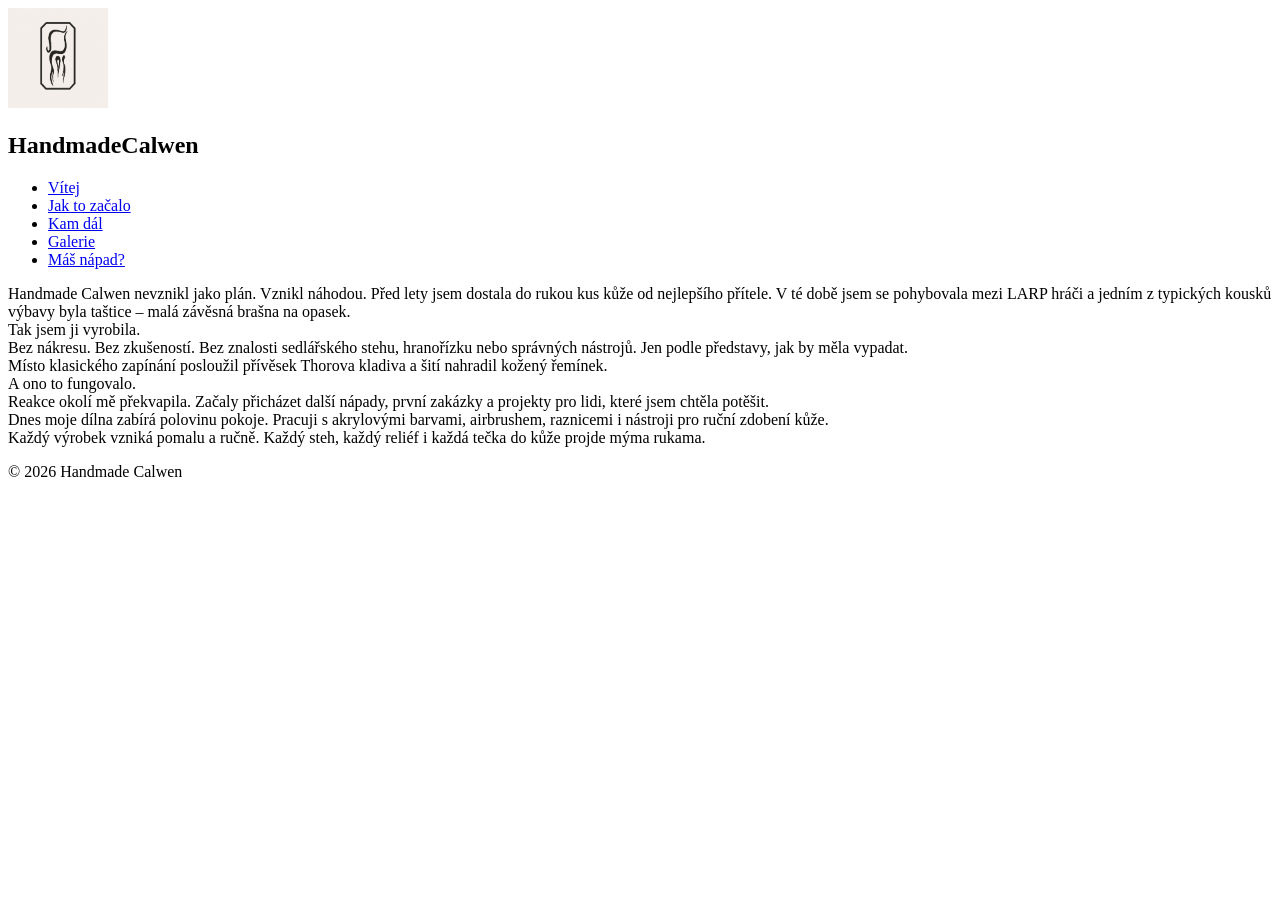
==== index.html @ cd9d9f29 "Update index.html" ====
<!DOCTYPE html>
<html lang="cs">
<head>
    <meta charset="UTF-8">
    <meta name="viewport" content="width=device-width, initial-scale=1.0">
    <title>Handmade Calwen</title>
    <link rel="stylesheet" href="style.css">
</head>
<body>
    <article>
        <header>
            <div class="logo">
                <img src="pictures/logo.png" alt="Handmade Calwen" size="100" width="100" height="100">
                <h1>Handmade<span>Calwen</span></h1>
            </div>
        <nav>
            <ul class="menu">
                <li><a href="about.html">Vítej</a></li>
                <li><a href="history.html">Jak to začalo</a></li>
                <li><a href="future.html">Kam dál</a></li>
                <li><a href="galery.html">Galerie</a></li>
                <li><a href="contact.html">Máš nápad?</a></li>
            </ul>
        </nav>
        </header>
           <section><p> Handmade Calwen nevznikl jako plán. Vznikl náhodou.
Před lety jsem dostala do rukou kus kůže od nejlepšího přítele. V té době jsem se pohybovala mezi LARP hráči a jedním z typických kousků výbavy byla taštice – malá závěsná brašna na opasek.<br>
Tak jsem ji vyrobila.<br>
Bez nákresu. Bez zkušeností. Bez znalosti sedlářského stehu, hranořízku nebo správných nástrojů. Jen podle představy, jak by měla vypadat.<br>
Místo klasického zapínání posloužil přívěsek Thorova kladiva a šití nahradil kožený řemínek.<br>
A ono to fungovalo.<br>
Reakce okolí mě překvapila. Začaly přicházet další nápady, první zakázky a projekty pro lidi, které jsem chtěla potěšit.<br>
Dnes moje dílna zabírá polovinu pokoje. Pracuji s akrylovými barvami, airbrushem, raznicemi i nástroji pro ruční zdobení kůže.<br>
Každý výrobek vzniká pomalu a ručně. Každý steh, každý reliéf i každá tečka do kůže projde mýma rukama.</p>
           </section>
    </article>
    <footer>
        <p>© 2026 Handmade Calwen</p>
    </footer>

    
</body>
</html>
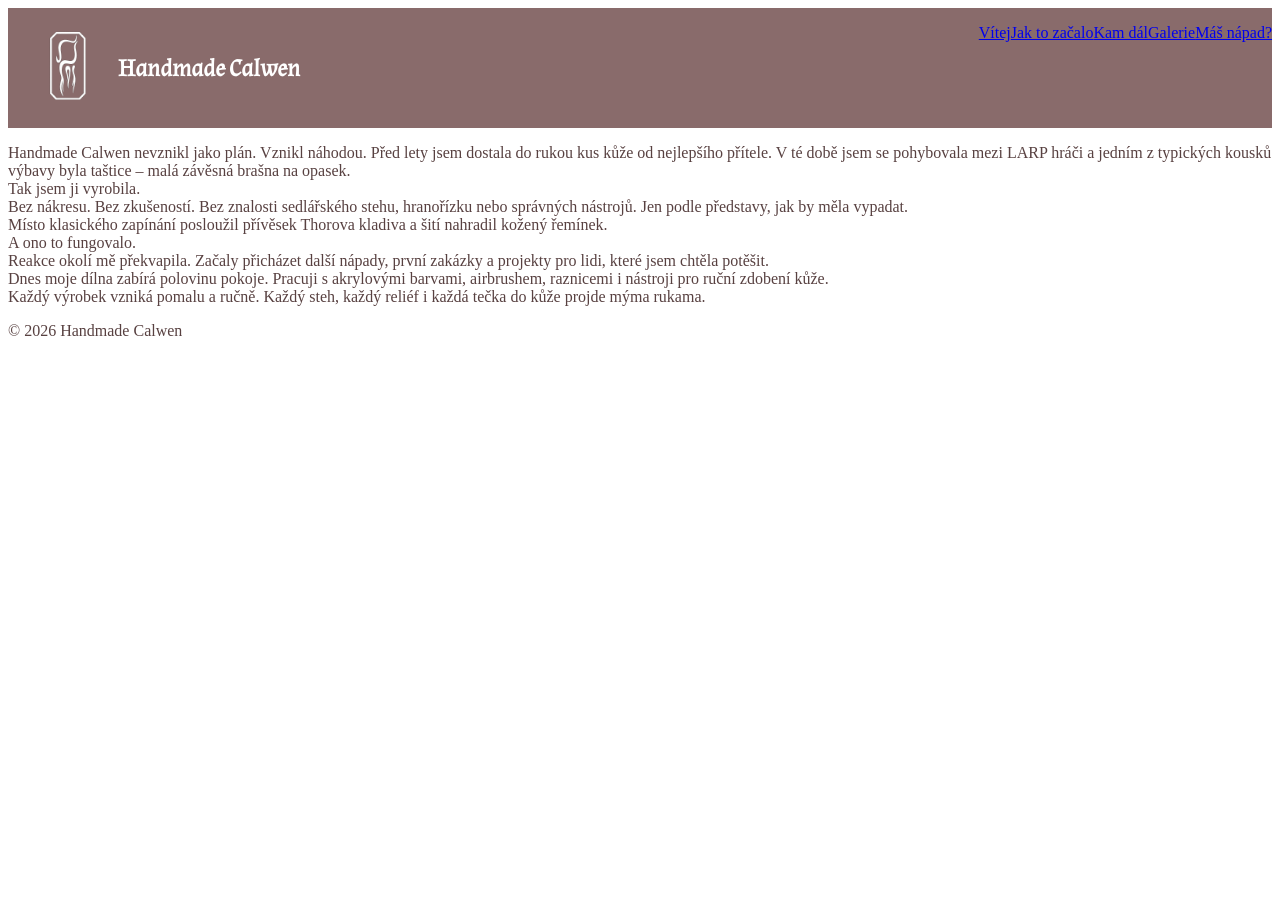
==== commit c46c2028: "repair css menu" ====
--- a/index.html
+++ b/index.html
@@ -11,7 +11,7 @@
         <header>
             <div class="logo">
                 <img src="pictures/logo.png" alt="Handmade Calwen" size="100" width="100" height="100">
-                <h1>Handmade<span>Calwen</span></h1>
+                <h1>Handmade&nbsp;Calwen</h1>
             </div>
         <nav>
             <ul class="menu">
--- a/style.css
+++ b/style.css
@@ -0,0 +1,36 @@
+@font-face {
+    font-family: Almendra;
+    src: url(fonts/Almendra-Regular.ttf);
+    font-weight: normal;
+}
+
+@font-face {
+    font-family: Marcellus;
+    src: url(fonts/Marcellus-Regular.ttf);
+    font-weight: normal;
+}
+
+body {
+    color: #584141;
+}
+
+header {
+    background-color: #896b6b;
+    justify-content: space-between;
+    display: flex;
+}
+
+.logo {
+    display: flex;
+    align-items: center;
+    padding: 10px;
+    color: #fff;
+    font-family: Almendra, serif;
+}
+
+.menu {
+    list-style-type: none;
+    display: flex;
+    
+}
+
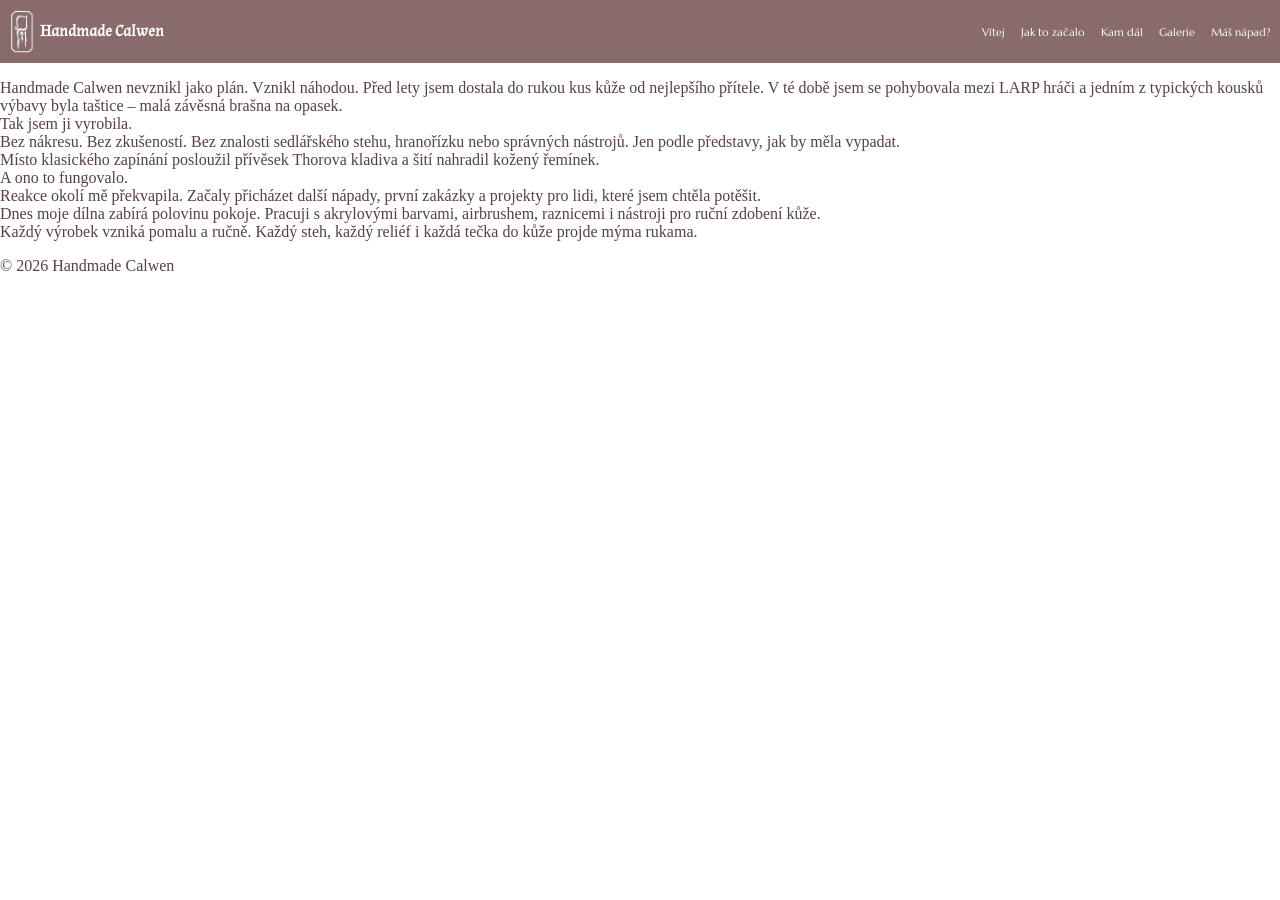
==== commit 867126cd: "Update index.html" ====
--- a/index.html
+++ b/index.html
@@ -10,7 +10,7 @@
     <article>
         <header>
             <div class="logo">
-                <img src="pictures/logo.png" alt="Handmade Calwen" size="100" width="100" height="100">
+                <img src="pictures/logo.png" alt="Handmade Calwen">
                 <h1>Handmade&nbsp;Calwen</h1>
             </div>
         <nav>
--- a/style.css
+++ b/style.css
@@ -12,25 +12,45 @@
 
 body {
     color: #584141;
+    box-sizing: border-box;
+    margin: 0;
 }
 
 header {
     background-color: #896b6b;
+    display: flex;
     justify-content: space-between;
-    display: flex;
+    align-items: center;
 }
 
 .logo {
     display: flex;
     align-items: center;
-    padding: 10px;
     color: #fff;
     font-family: Almendra, serif;
+    margin: 10px;
+}
+
+.logo img {
+    width: 30px;
+    height: auto;
+}
+
+.logo h1 {
+    font-size: 1rem;
+    margin: 0;
 }
 
 .menu {
     list-style-type: none;
+    gap: 1rem;
+    margin: 10px;
     display: flex;
-    
+    font-family: Marcellus, serif;
+    font-size: 0.7rem;
 }
 
+nav a {
+    text-decoration: none;
+    color: #fff;
+}
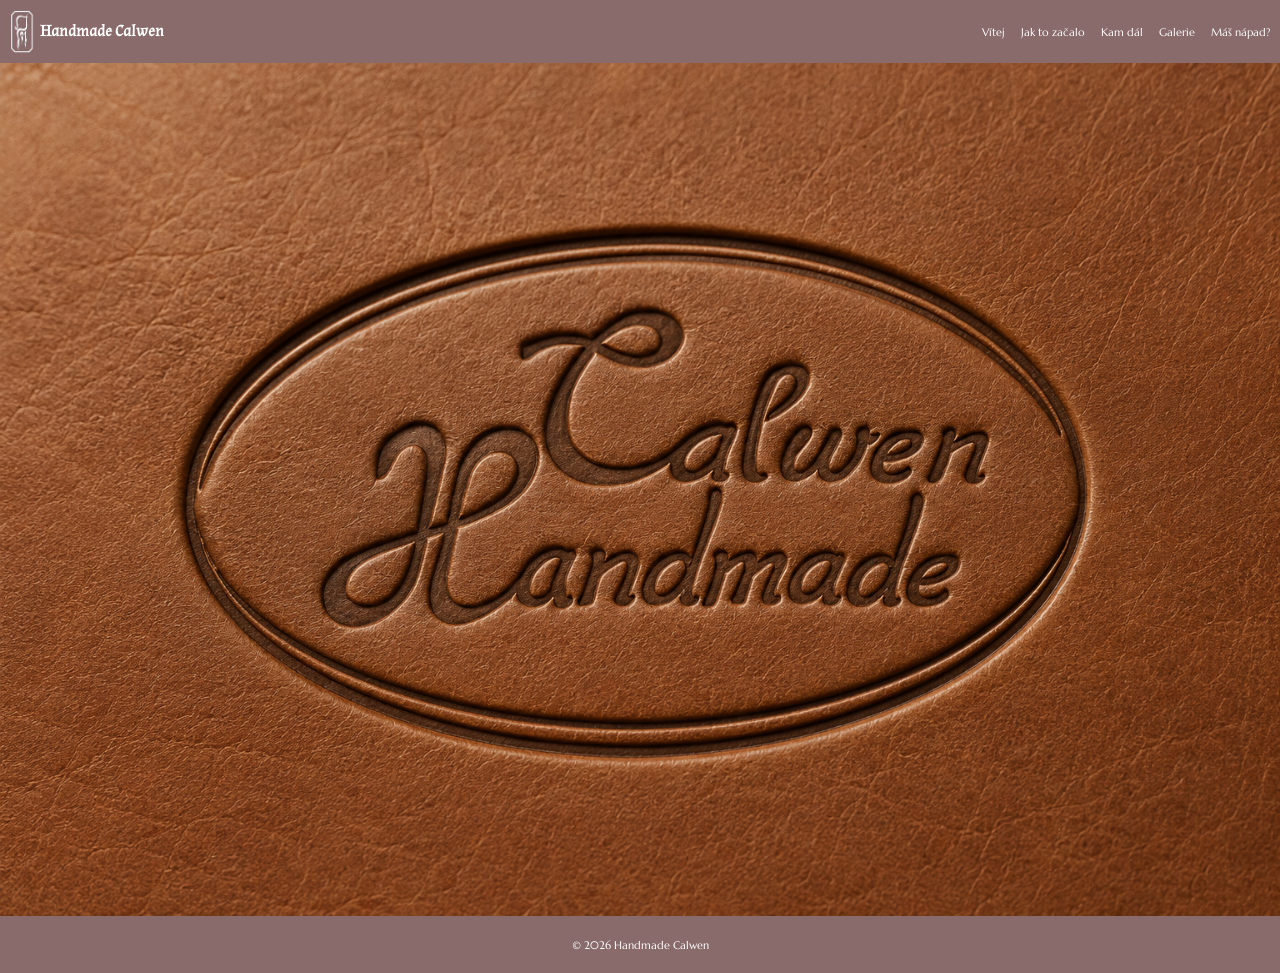
==== commit 78263e43: "mainpage cover" ====
--- a/index.html
+++ b/index.html
@@ -23,17 +23,9 @@
             </ul>
         </nav>
         </header>
-           <section><p> Handmade Calwen nevznikl jako plán. Vznikl náhodou.
-Před lety jsem dostala do rukou kus kůže od nejlepšího přítele. V té době jsem se pohybovala mezi LARP hráči a jedním z typických kousků výbavy byla taštice – malá závěsná brašna na opasek.<br>
-Tak jsem ji vyrobila.<br>
-Bez nákresu. Bez zkušeností. Bez znalosti sedlářského stehu, hranořízku nebo správných nástrojů. Jen podle představy, jak by měla vypadat.<br>
-Místo klasického zapínání posloužil přívěsek Thorova kladiva a šití nahradil kožený řemínek.<br>
-A ono to fungovalo.<br>
-Reakce okolí mě překvapila. Začaly přicházet další nápady, první zakázky a projekty pro lidi, které jsem chtěla potěšit.<br>
-Dnes moje dílna zabírá polovinu pokoje. Pracuji s akrylovými barvami, airbrushem, raznicemi i nástroji pro ruční zdobení kůže.<br>
-Každý výrobek vzniká pomalu a ručně. Každý steh, každý reliéf i každá tečka do kůže projde mýma rukama.</p>
-           </section>
-    </article>
+           <div class="main-picture">
+            <img src="pictures/hc logo tool.png" alt="Main picture">
+           </div>
     <footer>
         <p>© 2026 Handmade Calwen</p>
     </footer>
--- a/style.css
+++ b/style.css
@@ -54,3 +54,21 @@
     text-decoration: none;
     color: #fff;
 }
+
+footer {
+    background-color: #896b6b;
+    color: #fff;
+    text-align: center;
+    padding: 10px;
+    font-family: Marcellus, serif;
+    font-size: 0.7rem;
+}
+
+.main-picture img {
+    display: flex;
+    flex-grow: 1;
+    justify-content: center;
+    width: 100%;
+    height: 100%;
+    object-fit: cover;
+}
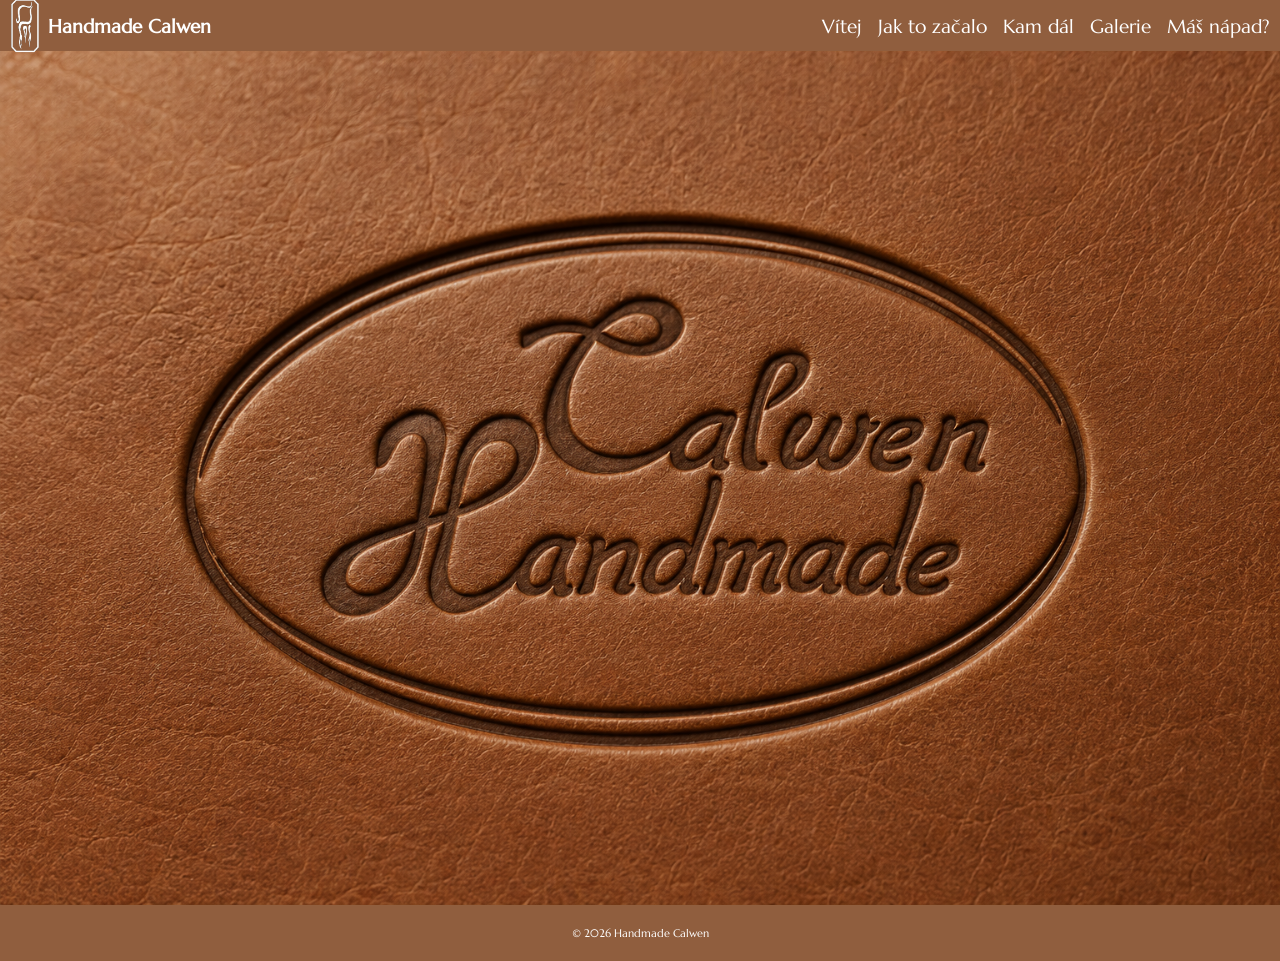
==== commit d93b1500: "contact done" ====
--- a/index.html
+++ b/index.html
@@ -5,27 +5,26 @@
     <meta name="viewport" content="width=device-width, initial-scale=1.0">
     <title>Handmade Calwen</title>
     <link rel="stylesheet" href="style.css">
+    <link rel="shortcut icon" href="pictures/handmade_calwen.ico" />
 </head>
 <body>
-    <article>
-        <header>
-            <div class="logo">
-                <img src="pictures/logo.png" alt="Handmade Calwen">
-                <h1>Handmade&nbsp;Calwen</h1>
-            </div>
-        <nav>
-            <ul class="menu">
-                <li><a href="about.html">Vítej</a></li>
-                <li><a href="history.html">Jak to začalo</a></li>
-                <li><a href="future.html">Kam dál</a></li>
-                <li><a href="galery.html">Galerie</a></li>
-                <li><a href="contact.html">Máš nápad?</a></li>
-            </ul>
-        </nav>
-        </header>
-           <div class="main-picture">
+    <header>
+        <div class="logo">
+            <img src="pictures/logo.png" alt="Handmade Calwen">
+            <h1>Handmade&nbsp;Calwen</h1>
+        </div>
+    <nav>
+        <ul class="menu">
+            <li><a href="about.html">Vítej</a></li>
+            <li><a href="history.html">Jak to začalo</a></li>                <li><a href="future.html">Kam dál</a></li>
+            <li><a href="galery.html">Galerie</a></li>
+            <li><a href="contact.html">Máš nápad?</a></li>
+        </ul>
+    </nav>
+    </header>
+        <div class="main-picture">
             <img src="pictures/hc logo tool.png" alt="Main picture">
-           </div>
+        </div>
     <footer>
         <p>© 2026 Handmade Calwen</p>
     </footer>
--- a/style.css
+++ b/style.css
@@ -11,16 +11,25 @@
 }
 
 body {
-    color: #584141;
+    color: #905e3e;
     box-sizing: border-box;
     margin: 0;
+    padding-top: clamp(50px, 4vw, 75px);
+    display: flex;
+    flex-direction: column;
+    height: 100dvh;
 }
 
 header {
-    background-color: #896b6b;
+    background-color: #905e3e;
     display: flex;
     justify-content: space-between;
     align-items: center;
+    position: fixed;
+    top: 0;
+    left: 0;
+    width: 100%;
+    height: clamp(50px, 4vw, 75px);
 }
 
 .logo {
@@ -32,12 +41,12 @@
 }
 
 .logo img {
-    width: 30px;
+    width: clamp(30px, 3vw, 50px);
     height: auto;
 }
 
 .logo h1 {
-    font-size: 1rem;
+    font-size: clamp(1rem, 1.5vw, 1.5rem);
     margin: 0;
 }
 
@@ -47,7 +56,7 @@
     margin: 10px;
     display: flex;
     font-family: Marcellus, serif;
-    font-size: 0.7rem;
+    font-size: clamp(1rem, 1.5vw, 1.5rem);
 }
 
 nav a {
@@ -56,7 +65,7 @@
 }
 
 footer {
-    background-color: #896b6b;
+    background-color: #905e3e;
     color: #fff;
     text-align: center;
     padding: 10px;
@@ -64,11 +73,105 @@
     font-size: 0.7rem;
 }
 
-.main-picture img {
+.main-picture {
     display: flex;
     flex-grow: 1;
-    justify-content: center;
+}
+
+.main-picture img {
     width: 100%;
     height: 100%;
     object-fit: cover;
+}
+
+article {
+    display: flex;
+    flex-direction: column;
+    flex-grow: 1;
+    text-align: match-parent;
+    color: #3B302A;
+    background-image: url('pictures/background.png');
+
+}
+
+h1 {
+    font-family: Marcellus, serif;
+    font-size: clamp(1.7rem, 2.5vw, 3rem);
+    margin: 20px 0;
+    text-align: center;
+}
+
+.main-content {
+    display: flex;
+    flex-direction: column;
+    padding: 20px 40px 40px;
+}
+
+.main-content p {
+    font-family: Marcellus, serif;
+    font-size: clamp(1rem, 1.2vw, 1.4rem);
+    line-height: 1.5;
+    max-width: 1000px;
+    margin-bottom: 5px;
+}
+
+.main-content img {
+    max-width: 30%;
+    height: auto;
+    margin-top: 20px;
+}
+
+.main-content div {
+    display: flex;
+    flex-direction: row;
+    justify-content: space-between;
+}
+
+h2 {
+    font-family: Marcellus;
+    font-size: clamp(1.4rem, 2vw, 2.2rem);
+    margin: 40px 0;
+}
+
+.images {
+    display: flex;
+    gap: 10px;
+    justify-content: center;
+    margin-left: 20px;
+}
+
+.images img {
+    width: auto;
+    height: 150px;
+}
+
+form {
+    display: flex;
+    flex-direction: column;
+    max-width: 700px;
+    margin: 0 auto;
+    margin-top: 20px;
+}
+.main-content .form-group {
+    font-family: Marcellus, serif;
+    font-size: clamp(1rem, 1.2vw, 1.4rem);
+    display: flex;
+    flex-direction: row;
+    justify-content: flex-start;
+    margin-bottom: 20px;
+}
+
+.main-content label {
+    width: 200px;
+}
+
+.main-content button {
+    font-family: Marcellus, serif;
+    font-size: clamp(1rem, 1.2vw, 1.4rem);
+    background-color: #905e3e;
+    color: #fff;
+    border: none;
+    padding: 10px 20px;
+    margin-top: 10px;
+    margin: 0 auto;
 }
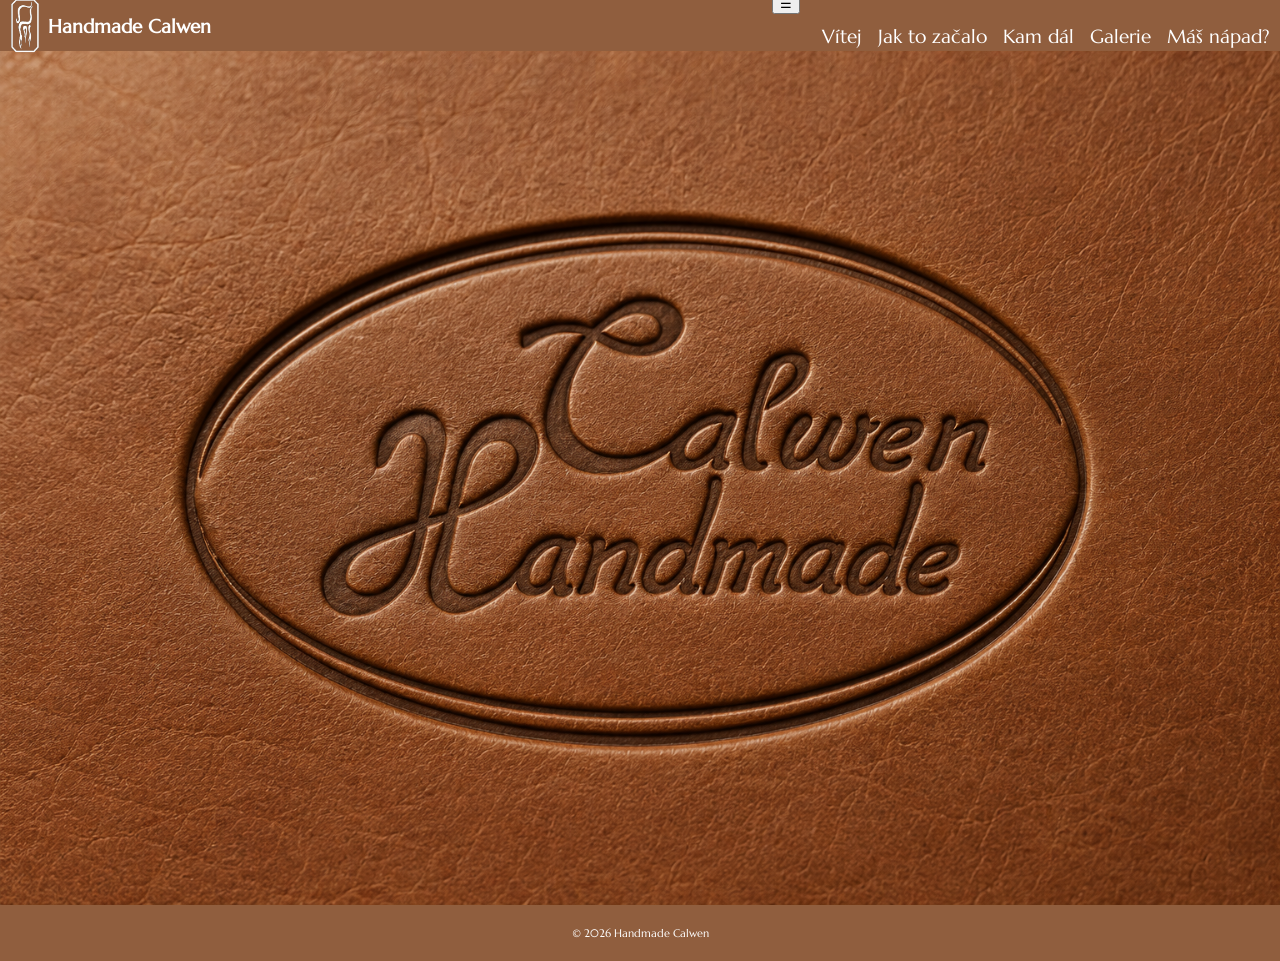
==== commit 343b6ce9: "hamburger menu" ====
--- a/index.html
+++ b/index.html
@@ -6,6 +6,7 @@
     <title>Handmade Calwen</title>
     <link rel="stylesheet" href="style.css">
     <link rel="shortcut icon" href="pictures/handmade_calwen.ico" />
+    <script src="main.js" defer></script>
 </head>
 <body>
     <header>
@@ -14,6 +15,7 @@
             <h1>Handmade&nbsp;Calwen</h1>
         </div>
     <nav>
+        <button class="menu-toggle" aria-label="Otevřít menu">☰</button>
         <ul class="menu">
             <li><a href="about.html">Vítej</a></li>
             <li><a href="history.html">Jak to začalo</a></li>                <li><a href="future.html">Kam dál</a></li>
--- a/style.css
+++ b/style.css
@@ -89,8 +89,6 @@
     flex-direction: column;
     flex-grow: 1;
     text-align: match-parent;
-    color: #3B302A;
-    background-image: url('pictures/background.png');
 
 }
 
@@ -104,7 +102,10 @@
 .main-content {
     display: flex;
     flex-direction: column;
+    flex-grow: 1;
     padding: 20px 40px 40px;
+    color: #3B302A;
+    background-image: url('pictures/background.png');
 }
 
 .main-content p {
@@ -116,8 +117,9 @@
 }
 
 .main-content img {
-    max-width: 30%;
-    height: auto;
+    width: clamp(200px, 40vw, 500px);
+    height: 200px;
+    object-fit: cover;
     margin-top: 20px;
 }
 
@@ -135,14 +137,16 @@
 
 .images {
     display: flex;
-    gap: 10px;
+    flex-wrap: wrap;
+    gap: 20px;
     justify-content: center;
     margin-left: 20px;
 }
 
 .images img {
-    width: auto;
-    height: 150px;
+    width: clamp(150px, 25vw, 300px);
+    height: 200px;
+    object-fit: cover;
 }
 
 form {
@@ -159,6 +163,7 @@
     flex-direction: row;
     justify-content: flex-start;
     margin-bottom: 20px;
+    flex-wrap: wrap;
 }
 
 .main-content label {
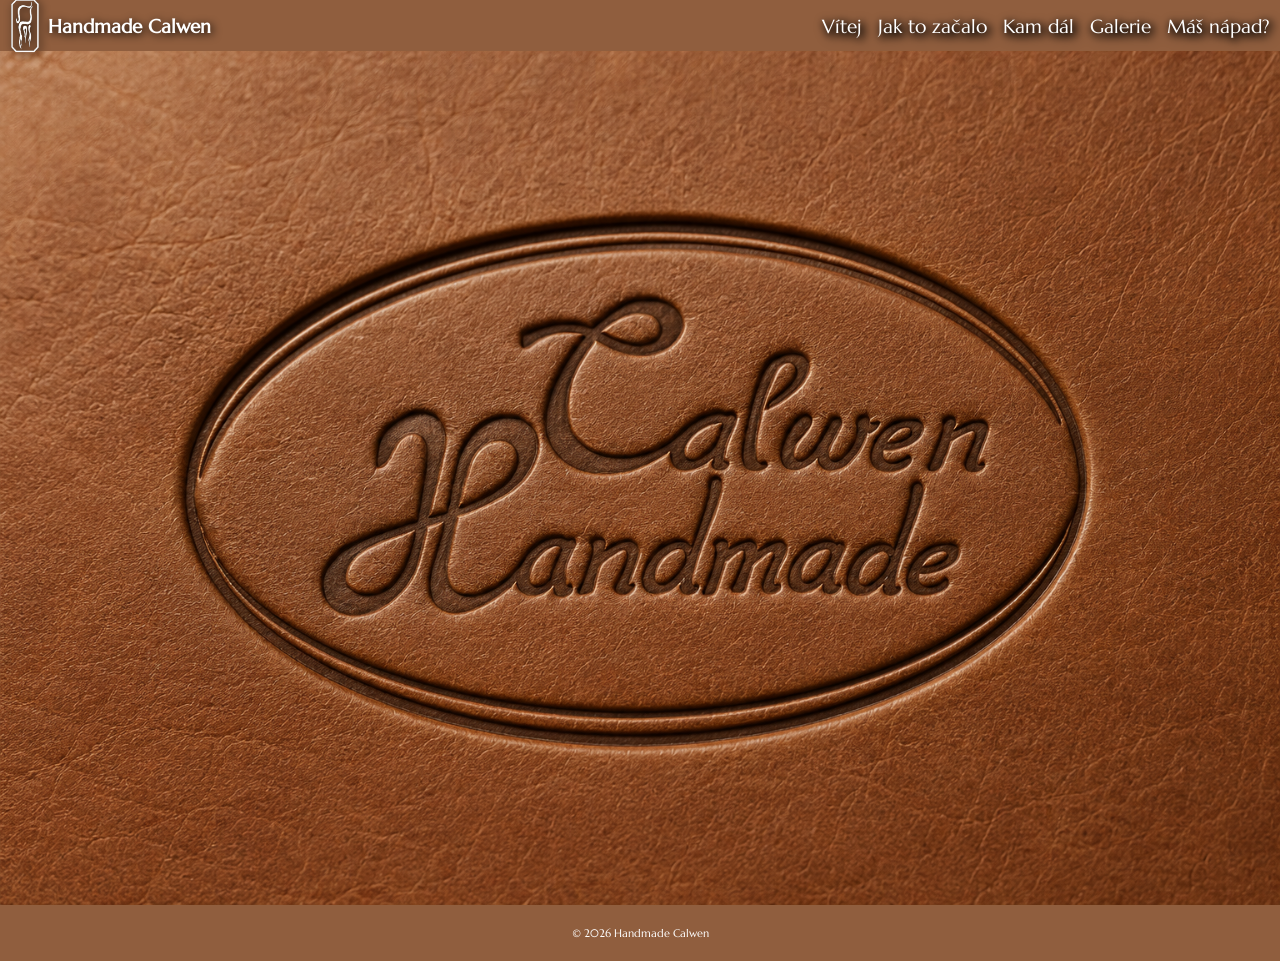
==== commit f502b7bb: "medailon odkazu" ====
--- a/index.html
+++ b/index.html
@@ -7,6 +7,11 @@
     <link rel="stylesheet" href="style.css">
     <link rel="shortcut icon" href="pictures/handmade_calwen.ico" />
     <script src="main.js" defer></script>
+    <meta property="og:title" content="Handmade Calwen">
+    <meta property="og:description" content="Ručně vyráběné kožené výrobky a další tvorba Handmade Calwen.">
+    <meta property="og:image" content="https://handmadecalwen.fyi/obrazek.jpg">
+    <meta property="og:url" content="https://handmadecalwen.fyi/">
+    <meta property="og:type" content="website">
 </head>
 <body>
     <header>
--- a/style.css
+++ b/style.css
@@ -43,11 +43,13 @@
 .logo img {
     width: clamp(30px, 3vw, 50px);
     height: auto;
+    filter: drop-shadow(2px 2px 4px #000);
 }
 
 .logo h1 {
     font-size: clamp(1rem, 1.5vw, 1.5rem);
     margin: 0;
+    filter: drop-shadow(2px 2px 4px #000);
 }
 
 .menu {
@@ -57,11 +59,45 @@
     display: flex;
     font-family: Marcellus, serif;
     font-size: clamp(1rem, 1.5vw, 1.5rem);
+    filter: drop-shadow(2px 2px 4px #000);
 }
 
 nav a {
     text-decoration: none;
     color: #fff;
+    filter: drop-shadow(2px 2px 4px #000);
+}
+
+.menu-toggle {
+    display: none;
+}
+
+@media (max-width: 700px) {
+
+    .menu-toggle {
+        display: block;
+    }
+
+    nav {
+        position: relative;
+    }
+
+    .menu {
+        display: none;
+        position: absolute;
+        top: 100%;
+        right: 0;
+        background-color: #905e3e;
+        flex-direction: column;
+        gap: 1rem;
+        margin: 0;
+        padding: 15px;
+        width: max-content;
+    }
+
+    .menu.active {
+        display: flex;
+    }
 }
 
 footer {
@@ -97,6 +133,7 @@
     font-size: clamp(1.7rem, 2.5vw, 3rem);
     margin: 20px 0;
     text-align: center;
+    filter: drop-shadow(2px 2px 4px #000);
 }
 
 .main-content {
@@ -179,4 +216,23 @@
     padding: 10px 20px;
     margin-top: 10px;
     margin: 0 auto;
+}
+
+.main-content input,
+.main-content select,
+.main-content textarea {
+    max-width: 100%;
+    box-sizing: border-box;
+}
+
+.main-content select {
+    flex-basis: 100%;
+    width: 100%;
+    max-width: 147px;
+}
+
+.main-content textarea {
+    flex-basis: 100%;
+    width: 100%;
+    max-width: 147px;
 }
